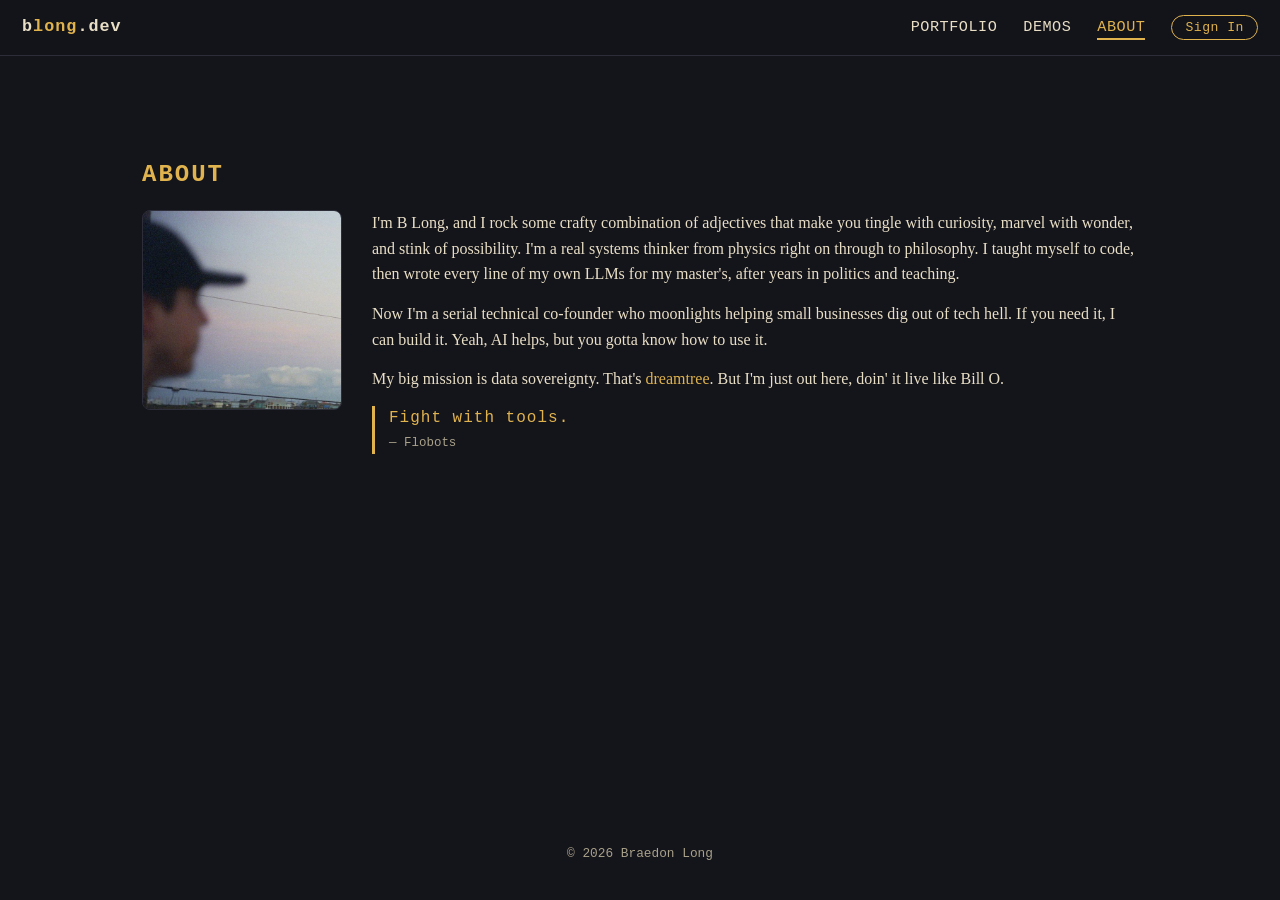
==== about/index.html @ dc471214 "Gameboy front door + multi-page split + touch controls - Home loads into an obsidian/parchment Gameb" ====
<!doctype html>
<html lang="en">
<head>
  <meta charset="utf-8">
  <title>About — Braedon Long</title>
  <meta name="viewport" content="width=device-width, initial-scale=1">
  <meta name="description" content="B Long — systems thinker, self-taught engineer, serial technical co-founder. Mission: data sovereignty.">
  <link rel="stylesheet" href="/site.css">
  <script src="/site.js" defer></script>
</head>
<body>
  <main>
    <section>
      <div class="page-head"><h2>About</h2></div>
      <div class="about-grid">
        <img src="/assets/portfolio/braedon.jpg" alt="Braedon Long">
        <div>
          <p>I'm B Long, and I rock some crafty combination of adjectives that make you tingle with curiosity, marvel with wonder, and stink of possibility. I'm a real systems thinker from physics right on through to philosophy. I taught myself to code, then wrote every line of my own LLMs for my master's, after years in politics and teaching.</p>
          <p>Now I'm a serial technical co-founder who moonlights helping small businesses dig out of tech hell. If you need it, I can build it. Yeah, AI helps, but you gotta know how to use it.</p>
          <p>My big mission is data sovereignty. That's <a href="https://dreamtree.org" target="_blank" rel="noopener">dreamtree</a>. But I'm just out here, doin' it live like Bill O.</p>
          <p class="creed">Fight with tools.<span>— Flobots</span></p>
        </div>
      </div>
    </section>
  </main>
</body>
</html>
---- site.css ----
/* blong.dev — shared site styles (obsidian + parchment).
   Loaded by every page; nav + footer are injected by site.js. */
:root{
  --obsidian:#14141b; --obsidian-2:#1c1c26; --line:#2d2d3a;
  --parchment:#e9dfc6; --parchment-dim:#a9a18a; --gold:#e0b34e;
  --red:#e0502a; --blue:#3f78d8; --green:#3fae74;
}
*{box-sizing:border-box;}
html{scroll-behavior:smooth;}
body{margin:0;background:var(--obsidian);color:var(--parchment);
  font-family:Georgia,'Times New Roman',serif;line-height:1.6;
  min-height:100vh;display:flex;flex-direction:column;}
a{color:var(--gold);text-decoration:none;}
a:hover{text-decoration:underline;}
h1,h2,h3,nav,.mono,.badge,.brand{font-family:'Courier New',monospace;}

/* ===== nav (injected by site.js) ===== */
nav{position:sticky;top:0;z-index:50;display:flex;align-items:center;justify-content:space-between;
  padding:14px 22px;background:rgba(20,20,27,.92);backdrop-filter:blur(6px);border-bottom:1px solid var(--line);}
.brand{font-weight:bold;font-size:1.05rem;color:var(--parchment);letter-spacing:1px;}
.brand b{color:var(--gold);}
.nav-links a{color:var(--parchment);margin-left:26px;font-size:.95rem;letter-spacing:.5px;text-transform:uppercase;}
.nav-links a:hover{color:var(--gold);text-decoration:none;}
.nav-links a.active{color:var(--gold);border-bottom:2px solid var(--gold);padding-bottom:2px;}
.nav-links a.signin{border:1px solid var(--gold);color:var(--gold);padding:4px 13px;border-radius:99px;font-size:.82rem;text-transform:none;}
.nav-links a.signin:hover{background:var(--gold);color:var(--obsidian);text-decoration:none;}

main{flex:1;width:100%;max-width:1040px;margin:0 auto;padding:0 22px;}
section{padding:54px 0;border-bottom:1px solid var(--line);}
section:last-of-type{border-bottom:none;}
h2{font-size:1.5rem;color:var(--gold);margin:0 0 6px;letter-spacing:2px;text-transform:uppercase;}
.section-sub{color:var(--parchment-dim);margin:0 0 28px;font-size:.95rem;}
.page-head{padding:46px 0 10px;}

/* ===== Home: the Gameboy ===== */
/* The device is one fixed-aspect unit; its size is the largest box that fits
   both 84vh tall and 94vw wide (capped), so it spans phone -> desktop cleanly. */
.gb-stage{display:flex;flex-direction:column;align-items:center;justify-content:center;
  flex:1;padding:14px 12px 8px;}
.gb{
  position:relative;
  aspect-ratio:2 / 3;
  height:min(86vh, 94vw * 3 / 2, 600px);
  background:linear-gradient(157deg,#26262f,#15151c 72%);
  border:1px solid #34343f;
  border-radius:18px 18px 64px 18px;
  box-shadow:0 18px 50px rgba(0,0,0,.55), inset 0 1px 0 rgba(255,255,255,.06);
  padding:2.4% 3.2% 2.8%;
  display:flex;flex-direction:column;
  font-family:'Courier New',monospace;
  user-select:none;-webkit-user-select:none;
}
.gb-top{display:flex;align-items:center;gap:7px;color:var(--parchment-dim);
  font-size:.58rem;letter-spacing:1.5px;text-transform:uppercase;padding:0 2% 1%;}
.gb-led{width:7px;height:7px;border-radius:50%;background:var(--red);box-shadow:0 0 6px var(--red);}
.gb-top .grille{margin-left:auto;display:flex;gap:3px;}
.gb-top .grille i{display:block;width:2px;height:9px;background:#2d2d3a;border-radius:2px;}

.gb-screen-frame{background:#0b0b11;border:1px solid #2d2d3a;
  border-radius:7px 7px 18px 7px;padding:6.5% 6% 8%;box-shadow:inset 0 2px 8px rgba(0,0,0,.6);}
#game{width:100%;aspect-ratio:5 / 3;background:#202020;border-radius:3px;overflow:hidden;
  box-shadow:0 0 0 1px #000, 0 0 14px rgba(63,120,216,.12) inset;}
#game canvas{image-rendering:pixelated;display:block;}
.gb-brand{text-align:center;color:var(--gold);font-weight:bold;letter-spacing:2px;
  font-size:clamp(.7rem,2.4vw,1rem);margin:2.6% 0 1%;}
.gb-brand b{color:var(--parchment);}

/* controls: d-pad bottom-left, face buttons bottom-right (offset triangle) */
.gb-controls{position:relative;flex:1;min-height:0;touch-action:none;}
.gb-dpad{position:absolute;left:3%;top:50%;transform:translateY(-50%);width:37%;aspect-ratio:1;}
.gb-dpad .bar{position:absolute;background:#2a2a36;border:1px solid #3a3a47;border-radius:5px;}
.gb-dpad .bar.h{top:34%;left:0;width:100%;height:32%;}
.gb-dpad .bar.v{left:34%;top:0;width:32%;height:100%;}
.gb-dpad button{position:absolute;background:transparent;border:none;padding:0;cursor:pointer;
  color:var(--parchment-dim);font-size:.7rem;display:flex;align-items:center;justify-content:center;}
.gb-dpad .d-left{left:0;top:34%;width:35%;height:32%;justify-content:flex-start;padding-left:6%;}
.gb-dpad .d-right{right:0;top:34%;width:35%;height:32%;justify-content:flex-end;padding-right:6%;}
.gb-dpad .d-up{left:34%;top:0;width:32%;height:35%;align-items:flex-start;}
.gb-dpad .d-down{left:34%;bottom:0;width:32%;height:35%;align-items:flex-end;}
.gb-dpad button.pressed ~ .bar,.gb-dpad button:active{color:var(--parchment);}
.gb-dpad .lit{background:#3a3a47 !important;}

.gb-buttons{position:absolute;right:3%;top:50%;transform:translateY(-50%);width:45%;aspect-ratio:1;}
.gb-btn{position:absolute;width:39%;aspect-ratio:1;border-radius:50%;border:none;
  color:#fff;font-weight:bold;font-family:inherit;font-size:clamp(.7rem,2.4vw,1.05rem);
  cursor:pointer;box-shadow:0 3px 0 rgba(0,0,0,.4), inset 0 2px 2px rgba(255,255,255,.25);
  transition:transform .04s, filter .04s;touch-action:none;}
.gb-btn.s{top:0;left:4%;background:var(--green);}     /* green, top-left */
.gb-btn.a{bottom:0;left:4%;background:var(--red);}     /* red,   bottom-left */
.gb-btn.j{top:30.5%;right:0;background:var(--blue);}   /* blue,  apex right */
.gb-btn:active,.gb-btn.pressed{transform:translateY(3px) scale(.93);
  filter:brightness(.82);box-shadow:0 0 0 rgba(0,0,0,.4);}

.gb-hint{color:var(--parchment-dim);font-family:'Courier New',monospace;
  font-size:.78rem;text-align:center;margin:4px 0 18px;padding:0 16px;}
.gb-hint .src{color:var(--gold);}

/* ===== github / source link ===== */
.gh{display:flex;align-items:center;gap:16px;max-width:560px;margin:0 auto;
  background:var(--obsidian-2);border:1px solid var(--line);border-radius:8px;padding:18px 22px;color:var(--parchment);}
.gh:hover{border-color:var(--gold);text-decoration:none;}
.gh svg{flex:none;fill:var(--parchment);}
.gh .repo{font-family:'Courier New',monospace;color:var(--gold);}
.gh .blurb{font-size:.9rem;color:var(--parchment-dim);}

/* ===== portfolio / demo tiles ===== */
.tiles{display:grid;grid-template-columns:repeat(auto-fill,minmax(290px,1fr));gap:20px;}
.tile{background:var(--obsidian-2);border:1px solid var(--line);border-radius:8px;overflow:hidden;
  display:flex;flex-direction:column;transition:border-color .15s,transform .15s;}
.tile:hover{border-color:var(--gold);transform:translateY(-3px);text-decoration:none;}
.tile .shot{aspect-ratio:16/10;background:#0f0f15 center/cover no-repeat;border-bottom:1px solid var(--line);}
.tile .shot.ph{display:flex;align-items:center;justify-content:center;color:var(--parchment-dim);
  font-family:'Courier New',monospace;font-size:.8rem;letter-spacing:1px;}
.tile .body{padding:14px 16px;}
.tile .name{font-family:'Courier New',monospace;font-size:1.05rem;color:var(--parchment);display:flex;align-items:center;gap:8px;}
.tile .name a{color:var(--parchment);}
.tile .name a:hover{color:var(--gold);}
.tile .one{color:var(--parchment-dim);font-size:.9rem;margin-top:5px;}
.badge{font-size:.62rem;letter-spacing:1px;text-transform:uppercase;padding:2px 7px;border-radius:99px;border:1px solid;}
.badge.live{color:#9ad9a0;border-color:#3c6b41;}
.badge.flight{color:var(--gold);border-color:#6b5524;}

/* ===== about ===== */
.about-grid{display:grid;grid-template-columns:200px 1fr;gap:30px;align-items:start;}
.about-grid img{width:200px;height:200px;object-fit:cover;border-radius:8px;border:1px solid var(--line);}
.about-grid p{margin:0 0 14px;}
.creed{margin-top:24px;padding-left:14px;border-left:3px solid var(--gold);
  font-family:'Courier New',monospace;color:var(--gold);font-size:1rem;letter-spacing:1px;}
.creed span{display:block;color:var(--parchment-dim);font-size:.78rem;letter-spacing:0;margin-top:3px;}

/* ===== footer (injected by site.js) ===== */
footer{text-align:center;padding:26px 22px 36px;color:var(--parchment-dim);font-family:'Courier New',monospace;font-size:.8rem;}
footer a{color:var(--parchment-dim);}

@media(max-width:620px){
  .about-grid{grid-template-columns:1fr;}
  .about-grid img{width:160px;height:160px;}
  .nav-links a{margin-left:16px;font-size:.85rem;}
  .nav-links a.signin{margin-left:16px;}
  main{padding:0 16px;}
}
@media(max-width:480px){
  nav{padding:11px 13px;}
  .brand{font-size:.92rem;letter-spacing:0;}
  .nav-links a{margin-left:12px;font-size:.72rem;letter-spacing:0;}
  .nav-links a.signin{margin-left:12px;padding:3px 9px;font-size:.68rem;}
}
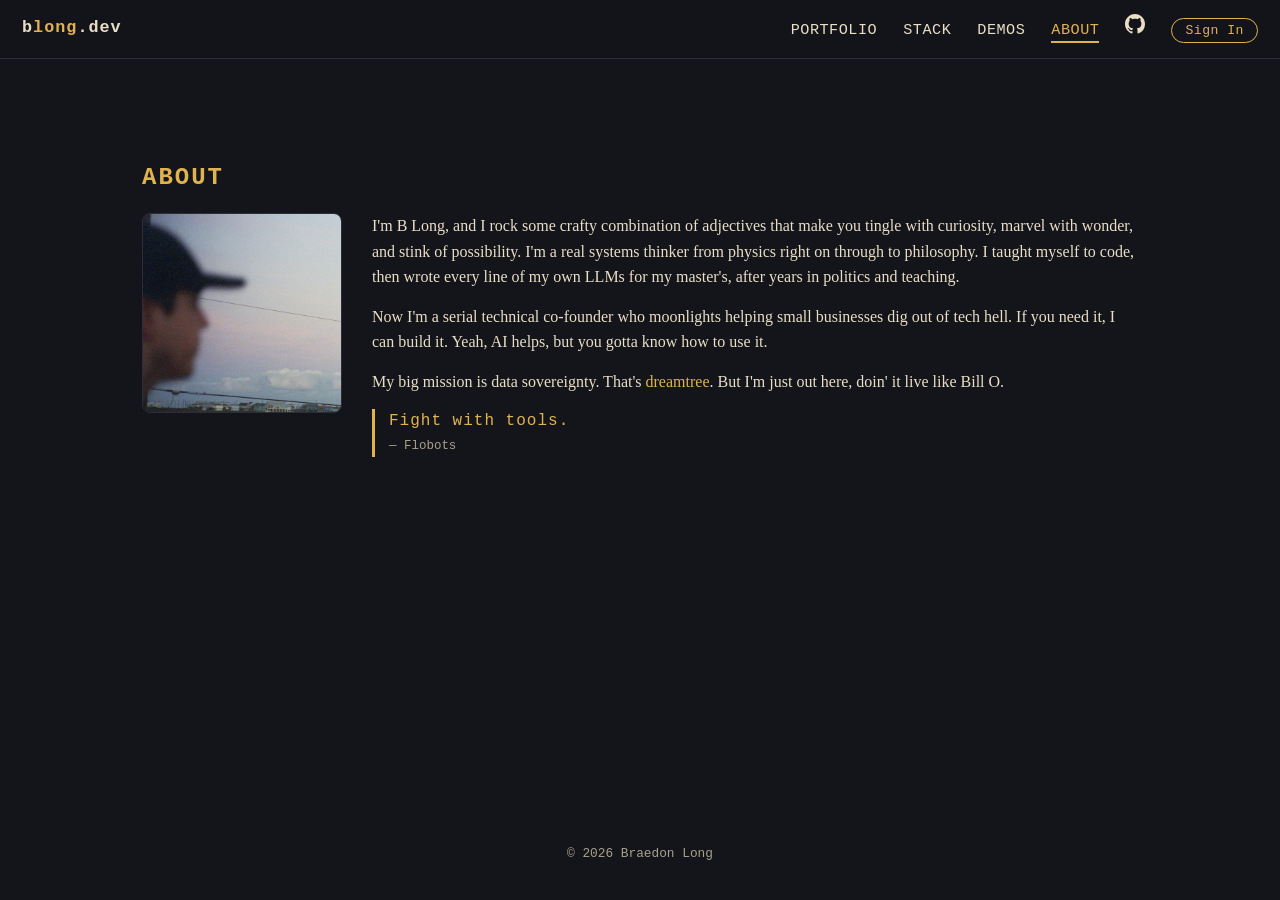
==== commit 6498ce7e: "Favicon + theme-color across all blong.dev pages Drop in the Cosmo radial-gradient mark (icon-192, 2" ====
--- a/about/index.html
+++ b/about/index.html
@@ -5,6 +5,9 @@
   <title>About — Braedon Long</title>
   <meta name="viewport" content="width=device-width, initial-scale=1">
   <meta name="description" content="B Long — systems thinker, self-taught engineer, serial technical co-founder. Mission: data sovereignty.">
+  <link rel="icon" type="image/png" href="/favicon.png">
+  <link rel="apple-touch-icon" href="/apple-touch-icon.png">
+  <meta name="theme-color" content="#0a0a0a">
   <link rel="stylesheet" href="/site.css">
   <script src="/site.js" defer></script>
 </head>
--- a/site.css
+++ b/site.css
@@ -24,6 +24,11 @@
 .nav-links a.active{color:var(--gold);border-bottom:2px solid var(--gold);padding-bottom:2px;}
 .nav-links a.signin{border:1px solid var(--gold);color:var(--gold);padding:4px 13px;border-radius:99px;font-size:.82rem;text-transform:none;}
 .nav-links a.signin:hover{background:var(--gold);color:var(--obsidian);text-decoration:none;}
+.nav-links a.gh-link{display:inline-flex;align-items:center;padding:0;}
+.nav-links a.gh-link svg{fill:var(--parchment);display:block;}
+.nav-links a.gh-link:hover svg{fill:var(--gold);}
+.nav-toggle{display:none;background:none;border:none;color:var(--parchment);font-size:1.5rem;line-height:1;cursor:pointer;padding:0 2px;font-family:inherit;}
+.nav-toggle:hover{color:var(--gold);}
 
 main{flex:1;width:100%;max-width:1040px;margin:0 auto;padding:0 22px;}
 section{padding:54px 0;border-bottom:1px solid var(--line);}
@@ -57,10 +62,11 @@
 .gb-top .grille i{display:block;width:2px;height:9px;background:#2d2d3a;border-radius:2px;}
 
 .gb-screen-frame{background:#0b0b11;border:1px solid #2d2d3a;
-  border-radius:7px 7px 18px 7px;padding:6.5% 6% 8%;box-shadow:inset 0 2px 8px rgba(0,0,0,.6);}
-#game{width:100%;aspect-ratio:5 / 3;background:#202020;border-radius:3px;overflow:hidden;
-  box-shadow:0 0 0 1px #000, 0 0 14px rgba(63,120,216,.12) inset;}
-#game canvas{image-rendering:pixelated;display:block;}
+  border-radius:7px 7px 18px 7px;padding:2.4%;box-shadow:inset 0 1px 4px rgba(0,0,0,.5);}
+#game{position:relative;width:100%;aspect-ratio:5 / 3;background:#000;border-radius:3px;overflow:hidden;
+  box-shadow:0 0 0 1px #000;}
+/* absolute so the canvas's intrinsic size never feeds back up and inflates the device */
+#game canvas{image-rendering:pixelated;display:block;position:absolute;top:0;left:0;}
 .gb-brand{text-align:center;color:var(--gold);font-weight:bold;letter-spacing:2px;
   font-size:clamp(.7rem,2.4vw,1rem);margin:2.6% 0 1%;}
 .gb-brand b{color:var(--parchment);}
@@ -94,6 +100,8 @@
 .gb-hint{color:var(--parchment-dim);font-family:'Courier New',monospace;
   font-size:.78rem;text-align:center;margin:4px 0 18px;padding:0 16px;}
 .gb-hint .src{color:var(--gold);}
+.gb-hint .hint-key{display:none;}
+.gb-hint .hint-touch{display:inline;}
 
 /* ===== github / source link ===== */
 .gh{display:flex;align-items:center;gap:16px;max-width:560px;margin:0 auto;
@@ -106,7 +114,7 @@
 /* ===== portfolio / demo tiles ===== */
 .tiles{display:grid;grid-template-columns:repeat(auto-fill,minmax(290px,1fr));gap:20px;}
 .tile{background:var(--obsidian-2);border:1px solid var(--line);border-radius:8px;overflow:hidden;
-  display:flex;flex-direction:column;transition:border-color .15s,transform .15s;}
+  display:flex;flex-direction:column;transition:border-color .15s,transform .15s;cursor:pointer;}
 .tile:hover{border-color:var(--gold);transform:translateY(-3px);text-decoration:none;}
 .tile .shot{aspect-ratio:16/10;background:#0f0f15 center/cover no-repeat;border-bottom:1px solid var(--line);}
 .tile .shot.ph{display:flex;align-items:center;justify-content:center;color:var(--parchment-dim);
@@ -119,6 +127,62 @@
 .badge{font-size:.62rem;letter-spacing:1px;text-transform:uppercase;padding:2px 7px;border-radius:99px;border:1px solid;}
 .badge.live{color:#9ad9a0;border-color:#3c6b41;}
 .badge.flight{color:var(--gold);border-color:#6b5524;}
+.badge.deployed{color:#8fc7e0;border-color:#37596b;}
+.badge.shipped{color:#c3a0e8;border-color:#574879;}
+
+/* portfolio bands + expandable case studies */
+.band{margin:40px 0 16px;}
+.band:first-of-type{margin-top:12px;}
+.band-head{font-family:'Courier New',monospace;color:var(--parchment);font-size:1rem;
+  letter-spacing:2px;text-transform:uppercase;margin:0 0 4px;display:flex;align-items:center;gap:12px;}
+.band-head::after{content:"";flex:1;height:1px;background:var(--line);}
+.band-sub{color:var(--parchment-dim);font-size:.85rem;margin:0 0 18px;max-width:680px;}
+.tile .role{font-family:'Courier New',monospace;font-size:.66rem;letter-spacing:1px;
+  text-transform:uppercase;color:var(--parchment-dim);margin-top:7px;}
+.tile .role b{color:var(--gold);font-weight:normal;}
+.tile.concept .body{padding-top:16px;}
+
+/* workforce roster — the agents not given a marquee tile */
+.roster{margin:20px 0 4px;display:grid;gap:20px;}
+.roster-label{font-family:'Courier New',monospace;font-size:.66rem;letter-spacing:1px;
+  text-transform:uppercase;color:var(--parchment-dim);margin-bottom:9px;}
+.roster-list{list-style:none;display:flex;flex-wrap:wrap;gap:8px;margin:0;padding:0;}
+.roster-list li{background:var(--obsidian-2);border:1px solid var(--line);border-radius:6px;
+  padding:6px 10px;font-family:'Courier New',monospace;font-size:.8rem;color:var(--parchment);
+  display:flex;align-items:center;gap:8px;}
+.roster-list li span{font-size:.58rem;letter-spacing:.5px;text-transform:uppercase;
+  border:1px solid var(--line);border-radius:99px;padding:1px 6px;color:var(--parchment-dim);}
+.roster-list li span.fr{color:#8fc7e0;border-color:#37596b;}
+.roster-list li span.lo{color:var(--gold);border-color:#6b5524;}
+.roster-note{color:var(--parchment-dim);font-size:.85rem;line-height:1.5;margin:0;max-width:700px;}
+.roster-note b{color:var(--parchment);font-weight:normal;}
+.card-cue{margin-top:11px;border-top:1px solid var(--line);padding:9px 0 0;
+  font-family:'Courier New',monospace;font-size:.68rem;letter-spacing:1px;text-transform:uppercase;color:var(--gold);}
+.card-cue::before{content:"▸";margin-right:6px;}
+.tile:hover .card-cue{color:var(--parchment);}
+
+/* case-study overlay — lays over the page so tiles never shift */
+.case-modal{position:fixed;inset:0;z-index:60;display:none;align-items:center;justify-content:center;
+  background:rgba(10,10,14,.72);padding:20px;}
+.case-modal.open{display:flex;}
+.case-panel{position:relative;background:var(--obsidian-2);border:1px solid var(--gold);border-radius:10px;
+  max-width:560px;width:100%;max-height:82vh;overflow:auto;padding:26px 26px 28px;box-shadow:0 24px 60px rgba(0,0,0,.6);}
+.case-x{position:absolute;top:12px;right:12px;width:30px;height:30px;border:none;border-radius:6px;
+  background:#2a2a36;color:var(--parchment);font-size:18px;line-height:1;cursor:pointer;font-family:'Courier New',monospace;}
+.case-x:hover{background:var(--red);color:#fff;}
+.case-title{font-family:'Courier New',monospace;color:var(--gold);font-size:1.3rem;margin:0 34px 2px 0;letter-spacing:1px;}
+.case-sub{color:var(--parchment-dim);font-style:italic;font-size:.9rem;margin:0 0 14px;}
+.case-content p{color:var(--parchment);font-size:.92rem;line-height:1.55;margin:0 0 14px;}
+.case-content p:last-child{margin-bottom:0;}
+.case-content p>b:first-child{display:block;color:var(--gold);font-family:'Courier New',monospace;
+  font-size:.64rem;letter-spacing:1px;text-transform:uppercase;font-weight:normal;margin-bottom:3px;}
+.case-content strong{color:var(--parchment);font-weight:bold;}
+.case-visit{display:inline-block;margin-top:18px;font-family:'Courier New',monospace;font-size:.8rem;
+  letter-spacing:.5px;color:var(--gold);border:1px solid var(--gold);border-radius:99px;padding:6px 15px;text-decoration:none;}
+.case-visit:hover{background:var(--gold);color:var(--obsidian);text-decoration:none;}
+.tile .shot.ph a,.tile .shot.ph{color:var(--parchment-dim);text-decoration:none;}
+.port-closer{font-family:'Courier New',monospace;color:var(--gold);font-size:1rem;
+  letter-spacing:1px;text-align:center;margin:50px 0 6px;padding-top:28px;border-top:1px solid var(--line);}
 
 /* ===== about ===== */
 .about-grid{display:grid;grid-template-columns:200px 1fr;gap:30px;align-items:start;}
@@ -140,8 +204,39 @@
   main{padding:0 16px;}
 }
 @media(max-width:480px){
-  nav{padding:11px 13px;}
-  .brand{font-size:.92rem;letter-spacing:0;}
-  .nav-links a{margin-left:12px;font-size:.72rem;letter-spacing:0;}
-  .nav-links a.signin{margin-left:12px;padding:3px 9px;font-size:.68rem;}
-}
+  nav{padding:11px 14px;}
+  .brand{font-size:.95rem;letter-spacing:0;}
+}
+
+/* mobile: collapse the nav into a hamburger menu */
+@media(max-width:620px){
+  .nav-toggle{display:block;}
+  .nav-links{
+    display:none;position:absolute;top:100%;left:0;right:0;
+    flex-direction:column;align-items:stretch;
+    background:rgba(20,20,27,.98);border-bottom:1px solid var(--line);
+    padding:4px 0;box-shadow:0 14px 30px rgba(0,0,0,.55);
+  }
+  nav.open .nav-links{display:flex;}
+  .nav-links a{margin:0;padding:13px 22px;font-size:.95rem;letter-spacing:1px;border-top:1px solid var(--line);text-transform:uppercase;}
+  .nav-links a:first-child{border-top:none;}
+  .nav-links a.gh-link{padding:13px 22px;}
+  .nav-links a.signin{margin:10px 22px;padding:9px 0;text-align:center;}
+}
+
+/* ===== Desktop / mouse: drop the handheld — play the game big with the keyboard. =====
+   The Gameboy shell is the touch presentation; a full viewport with a precise
+   pointer gets the original near-full-screen game instead. */
+@media (min-width:900px) and (hover:hover){
+  .gb-stage{padding:22px 16px 10px;}
+  .gb{                                   /* unwrap the device shell */
+    aspect-ratio:auto;height:auto;width:100%;max-width:100%;
+    background:none;border:none;border-radius:0;box-shadow:none;padding:0;display:block;}
+  .gb-top,.gb-brand,.gb-controls{display:none;}
+  .gb-screen-frame{                      /* simple framed screen, near-full-size */
+    width:min(95vw, 86vh * 5 / 3, 1280px);margin:0 auto;
+    background:none;border:none;border-radius:0;box-shadow:none;padding:0;}
+  #game{border-radius:6px;border:1px solid var(--line);box-shadow:0 16px 44px rgba(0,0,0,.5);}
+  .gb-hint .hint-touch{display:none;}
+  .gb-hint .hint-key{display:inline;}
+}
